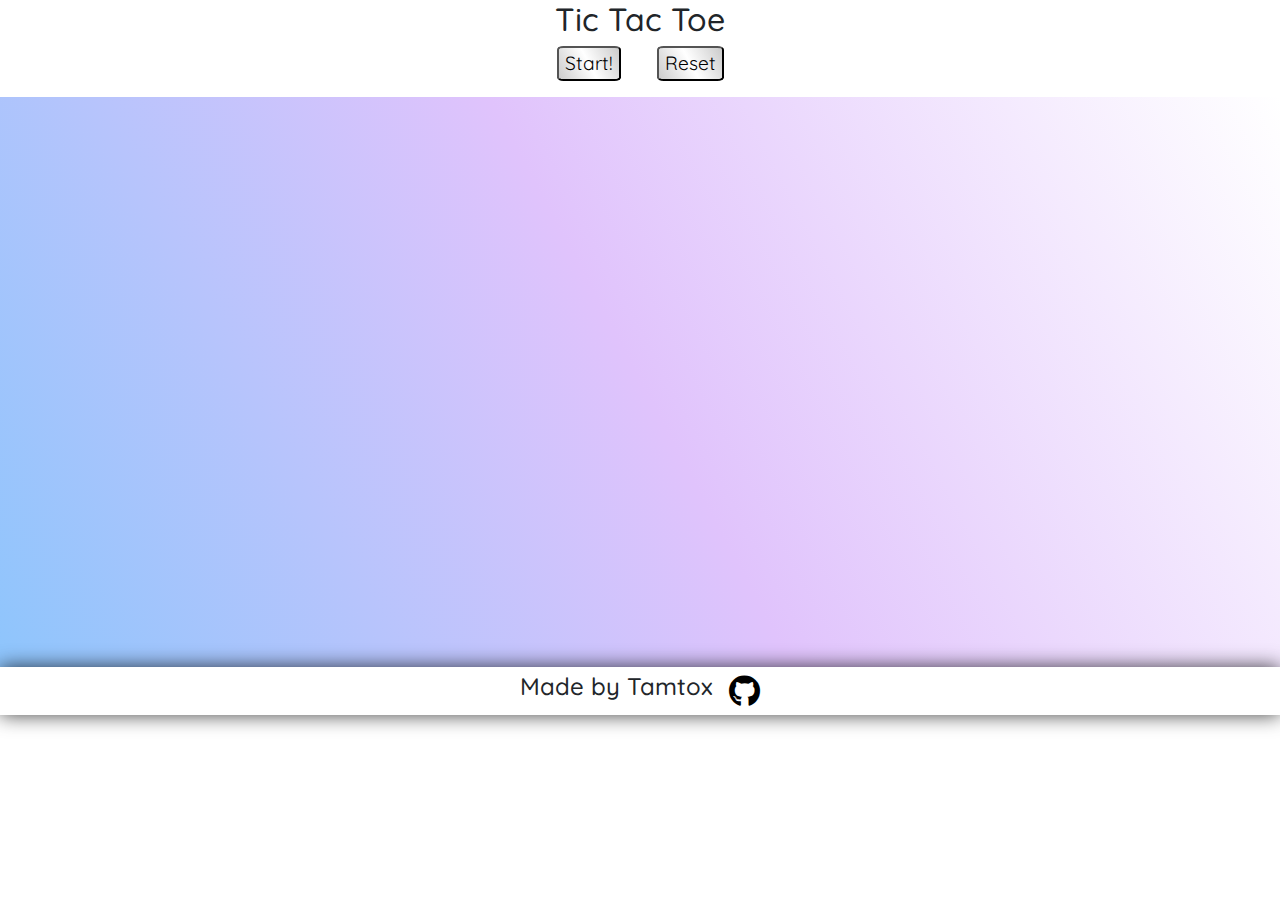
==== TTT.html @ a8f0cf1c "buttons" ====
<!DOCTYPE html>
<html lang="en">
<head>
<meta charset="UTF-8">
<meta name="viewport" content="width=device-width, initial-scale=1.0">
<meta http-equiv="X-UA-Compatible" content="ie=edge">
<meta name="Description" content="Enter your description here"/>
<link rel="stylesheet" href="https://cdnjs.cloudflare.com/ajax/libs/twitter-bootstrap/4.5.0/css/bootstrap.min.css">
<link rel="stylesheet" href="https://cdnjs.cloudflare.com/ajax/libs/font-awesome/5.14.0/css/all.min.css">
<link rel="stylesheet" href="assets/css/style.css">
<link rel="stylesheet" href="TTT.css">
<link href="https://fonts.googleapis.com/css2?family=Quicksand&display=swap" rel="stylesheet"> 
<title>Tic Tac Toe</title>
</head>
<body>
    <header>
        <h2 class="text-center">Tic Tac Toe</h1>
    </header>
    <div class="text-center">
        <button id="start" class="button">Start!</button>
        <button id="reset" class="button">Reset</button>
    </div>
    <main>
    </main>
    <footer>
        <h4>Made by Tamtox</h4>
        <a target="_blank" href="https://github.com/Tamtox" id="github-link"><i class="fab fa-github"></i></i></a>
    </footer>
<script src="https://cdnjs.cloudflare.com/ajax/libs/jquery/3.5.1/jquery.slim.min.js"></script>
<script src="https://cdnjs.cloudflare.com/ajax/libs/popper.js/1.16.1/umd/popper.min.js"></script>
<script src="https://cdnjs.cloudflare.com/ajax/libs/twitter-bootstrap/4.5.0/js/bootstrap.min.js"></script>
<script src="TTT.js"></script>
</body>
</html>
---- TTT.css ----
*{
    font-family: 'Quicksand', sans-serif;
}
header {
    display: grid;
    justify-content: center;
}
.button{
    font-size: 1.2rem;
    min-width: 3rem;
    background-image: linear-gradient(62deg, #00000025 0%, #ffffff 50%, #00000027 100%);
    border-radius: 10%;
    margin: 0rem 1rem 1rem 1rem;
}
main {
    display: flex;
    justify-content: space-around;
    align-items: center;
    background-color: #8EC5FC;
    background-image: linear-gradient(62deg, #8EC5FC 0%, #E0C3FC 50%, #ffffff 100%);
    height: 35.6rem;
}
#game {
    display: grid;
    width: 28rem;
    height: 28rem;
    grid-template-columns: repeat(3,33.3%);
    grid-template-rows:repeat(3,33.3%) ;
    align-items: center;
    box-sizing: border-box;
}
.cell {
    font-size: 3rem;
    min-width: 100%;
    min-height: 100%;
    display: flex;
    align-items: center ;
    justify-content: center;
}
.top-and-bottom {
    border-bottom: solid black 1px;
    border-top: solid black 1px;
}
.right-and-left {
    border-right: solid black 1px;
    border-left: solid black 1px;
}
footer {
    display: flex;
    justify-content: center;
    align-items: center;
    box-shadow: 0px 0px 20px 0px rgba(0,0,0,0.75);
}
#github-link{
    color: black;
    font-size: 2rem;
    margin-left: 1rem;
}
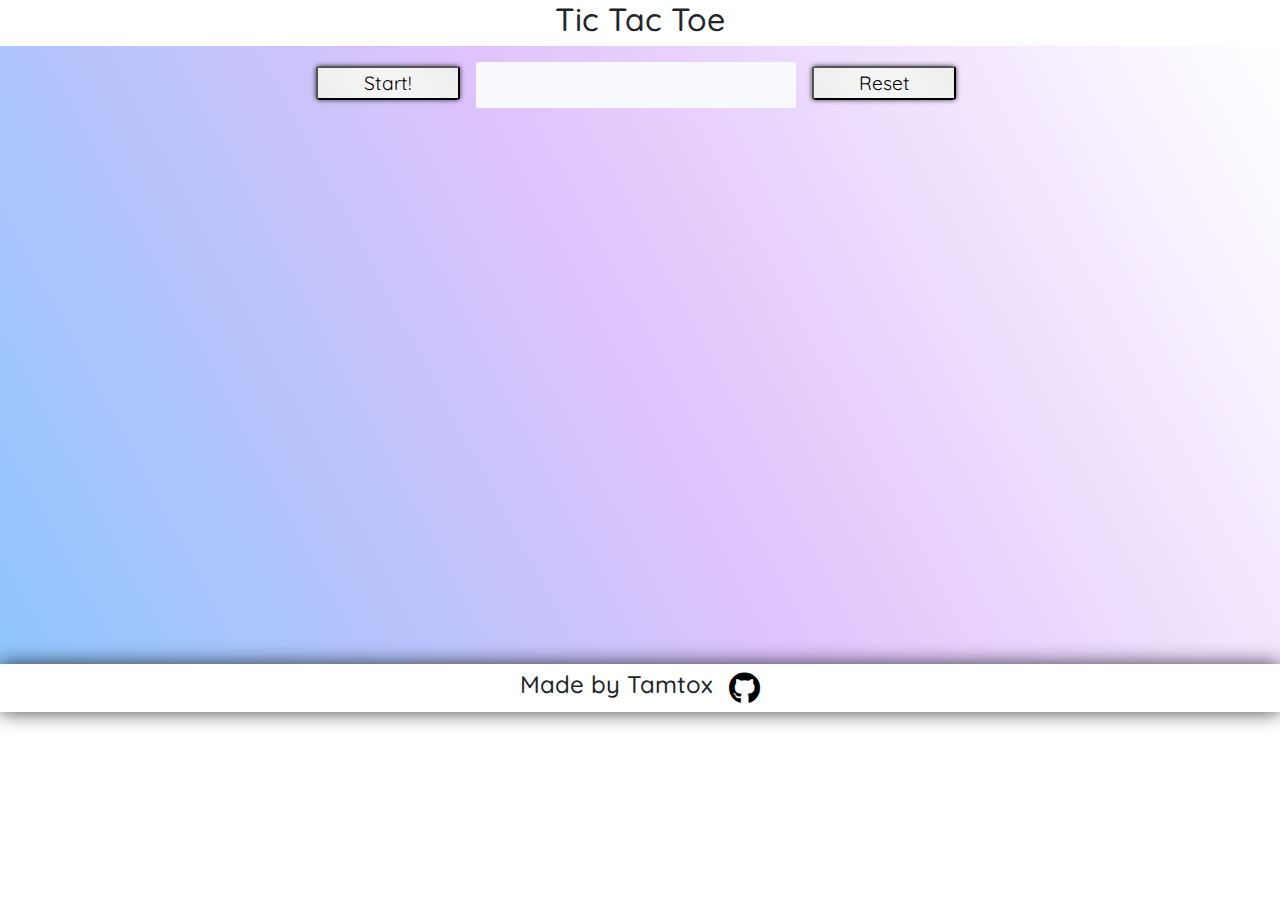
==== commit 50e34972: "Polished 2 Players" ====
--- a/TTT.html
+++ b/TTT.html
@@ -16,11 +16,13 @@
     <header>
         <h2 class="text-center">Tic Tac Toe</h1>
     </header>
-    <div class="text-center">
-        <button id="start" class="button">Start!</button>
-        <button id="reset" class="button">Reset</button>
-    </div>
     <main>
+        <div class="text-center" id="buttons">
+            <button id="start" class="button">Start!</button>
+            <h2 id="display" class="text-center"></h2>
+            <button id="reset" class="button">Reset</button>
+        </div>
+        <div id="main"></div>
     </main>
     <footer>
         <h4>Made by Tamtox</h4>
--- a/TTT.css
+++ b/TTT.css
@@ -1,24 +1,41 @@
 *{
     font-family: 'Quicksand', sans-serif;
 }
-header {
-    display: grid;
+#display{
+    background-color: ghostwhite;
+    min-width: 20rem;
+    border-radius: 2%;
+    box-shadow: 0px 0px 5px 0px rgba(0,0,0,0.75)1.5
+}
+#buttons{
+    display: flex;
     justify-content: center;
+    padding-right: 0.5rem;
 }
 .button{
     font-size: 1.2rem;
-    min-width: 3rem;
-    background-image: linear-gradient(62deg, #00000025 0%, #ffffff 50%, #00000027 100%);
-    border-radius: 10%;
+    min-width: 9rem; 
+    background-image: linear-gradient(62deg, #eeeeee 0%, #f5f5f5 50%, #eeeeee 100%);
+    box-shadow: 0px 0px 5px 0px rgba(0,0,0,0.75);
+    border-radius: 5%;
     margin: 0rem 1rem 1rem 1rem;
+    margin-top: 0.2rem;
+    transition: all .2s ease-in-out;
+}
+.button:hover {
+    box-shadow: 0px 0px 10px 0px rgb(0, 0, 0);
 }
 main {
+    background-color: #8EC5FC;
+    background-image: linear-gradient(62deg, #8EC5FC 0%, #E0C3FC 50%, #ffffff 100%);
+    height: 38.6rem;
+    padding-top: 1rem;
+}
+#main {
+    margin-top: 2rem;
     display: flex;
     justify-content: space-around;
     align-items: center;
-    background-color: #8EC5FC;
-    background-image: linear-gradient(62deg, #8EC5FC 0%, #E0C3FC 50%, #ffffff 100%);
-    height: 35.6rem;
 }
 #game {
     display: grid;
@@ -36,14 +53,18 @@
     display: flex;
     align-items: center ;
     justify-content: center;
+    transition: all .2s ease-in-out;
+}
+.cell:hover {
+    box-shadow: -3px 3px 30px -10px rgb(126, 126, 126);
 }
 .top-and-bottom {
-    border-bottom: solid black 1px;
-    border-top: solid black 1px;
+    border-bottom: solid black 1.5px;
+    border-top: solid black 1.5px;
 }
 .right-and-left {
-    border-right: solid black 1px;
-    border-left: solid black 1px;
+    border-right: solid black 1.5px;
+    border-left: solid black 1.5px;
 }
 footer {
     display: flex;
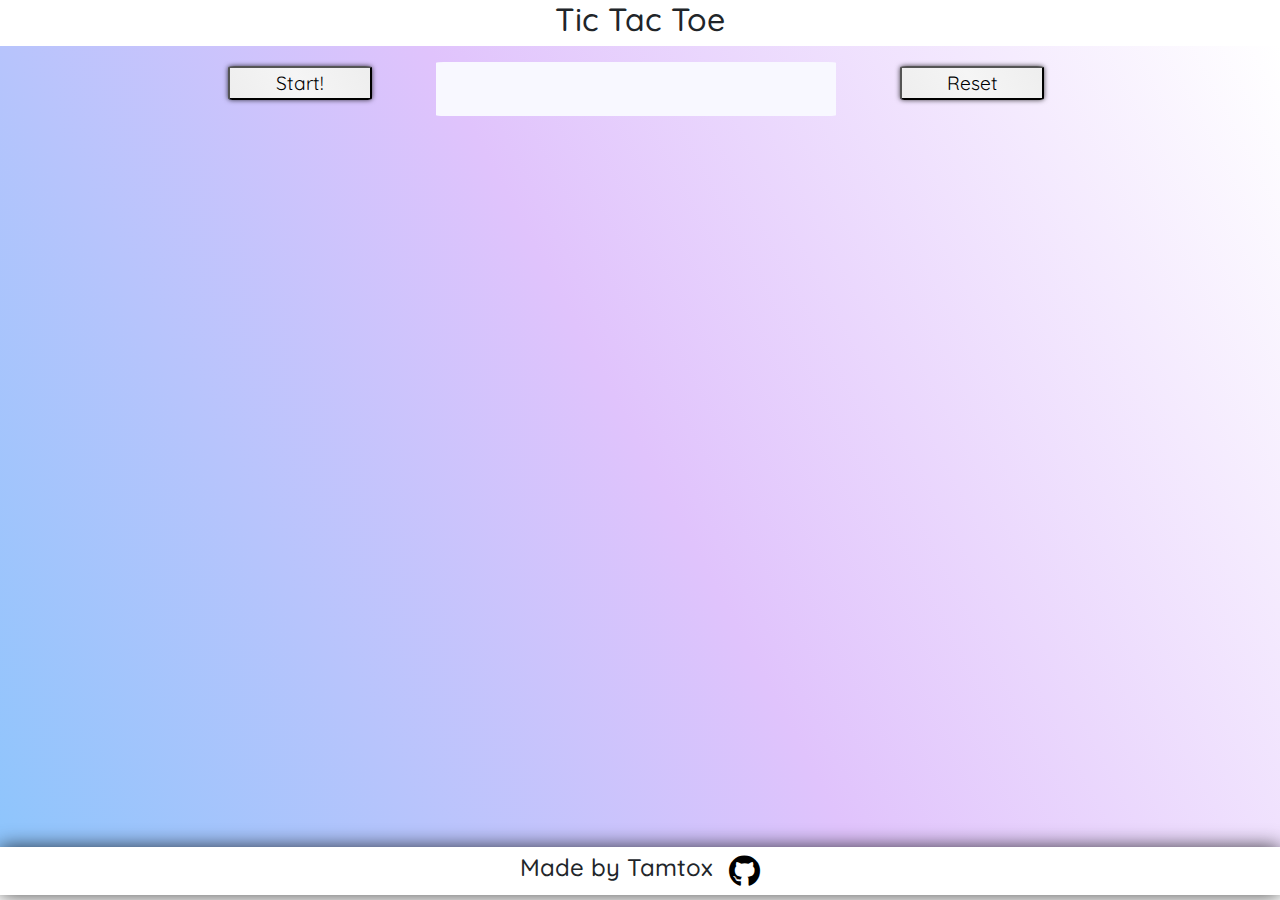
==== commit 2261841b: "asd" ====
--- a/TTT.html
+++ b/TTT.html
@@ -13,21 +13,23 @@
 <title>Tic Tac Toe</title>
 </head>
 <body>
-    <header>
-        <h2 class="text-center">Tic Tac Toe</h1>
-    </header>
-    <main>
-        <div class="text-center" id="buttons">
-            <button id="start" class="button">Start!</button>
-            <h2 id="display" class="text-center"></h2>
-            <button id="reset" class="button">Reset</button>
-        </div>
-        <div id="main"></div>
-    </main>
-    <footer>
-        <h4>Made by Tamtox</h4>
-        <a target="_blank" href="https://github.com/Tamtox" id="github-link"><i class="fab fa-github"></i></i></a>
-    </footer>
+    <div id="body">
+        <header>
+            <h2 class="text-center">Tic Tac Toe</h1>
+        </header>
+        <main>
+            <div class="text-center" id="buttons">
+                <button id="start" class="button">Start!</button>
+                <h2 id="display" class="text-center"></h2>
+                <button id="reset" class="button">Reset</button>
+            </div>
+            <div id="main"></div>
+        </main>
+        <footer>
+            <h4>Made by Tamtox</h4>
+            <a target="_blank" href="https://github.com/Tamtox" id="github-link"><i class="fab fa-github"></i></i></a>
+        </footer>
+    </div>
 <script src="https://cdnjs.cloudflare.com/ajax/libs/jquery/3.5.1/jquery.slim.min.js"></script>
 <script src="https://cdnjs.cloudflare.com/ajax/libs/popper.js/1.16.1/umd/popper.min.js"></script>
 <script src="https://cdnjs.cloudflare.com/ajax/libs/twitter-bootstrap/4.5.0/js/bootstrap.min.js"></script>
--- a/TTT.css
+++ b/TTT.css
@@ -1,9 +1,13 @@
 *{
     font-family: 'Quicksand', sans-serif;
 }
+#body{
+    height: 89vh;
+}
 #display{
     background-color: ghostwhite;
-    min-width: 20rem;
+    min-width: 25rem;
+    margin: 0% 3rem 0% 3rem;
     border-radius: 2%;
     box-shadow: 0px 0px 5px 0px rgba(0,0,0,0.75)1.5
 }
@@ -28,7 +32,7 @@
 main {
     background-color: #8EC5FC;
     background-image: linear-gradient(62deg, #8EC5FC 0%, #E0C3FC 50%, #ffffff 100%);
-    height: 38.6rem;
+    height: 100%;
     padding-top: 1rem;
 }
 #main {
@@ -39,15 +43,15 @@
 }
 #game {
     display: grid;
-    width: 28rem;
-    height: 28rem;
+    width: 40rem;
+    height: 40rem;
     grid-template-columns: repeat(3,33.3%);
     grid-template-rows:repeat(3,33.3%) ;
     align-items: center;
     box-sizing: border-box;
 }
 .cell {
-    font-size: 3rem;
+    font-size: 5rem;
     min-width: 100%;
     min-height: 100%;
     display: flex;
@@ -66,6 +70,9 @@
     border-right: solid black 1.5px;
     border-left: solid black 1.5px;
 }
+#player1, #player2{
+    min-width: 25%;
+}
 footer {
     display: flex;
     justify-content: center;
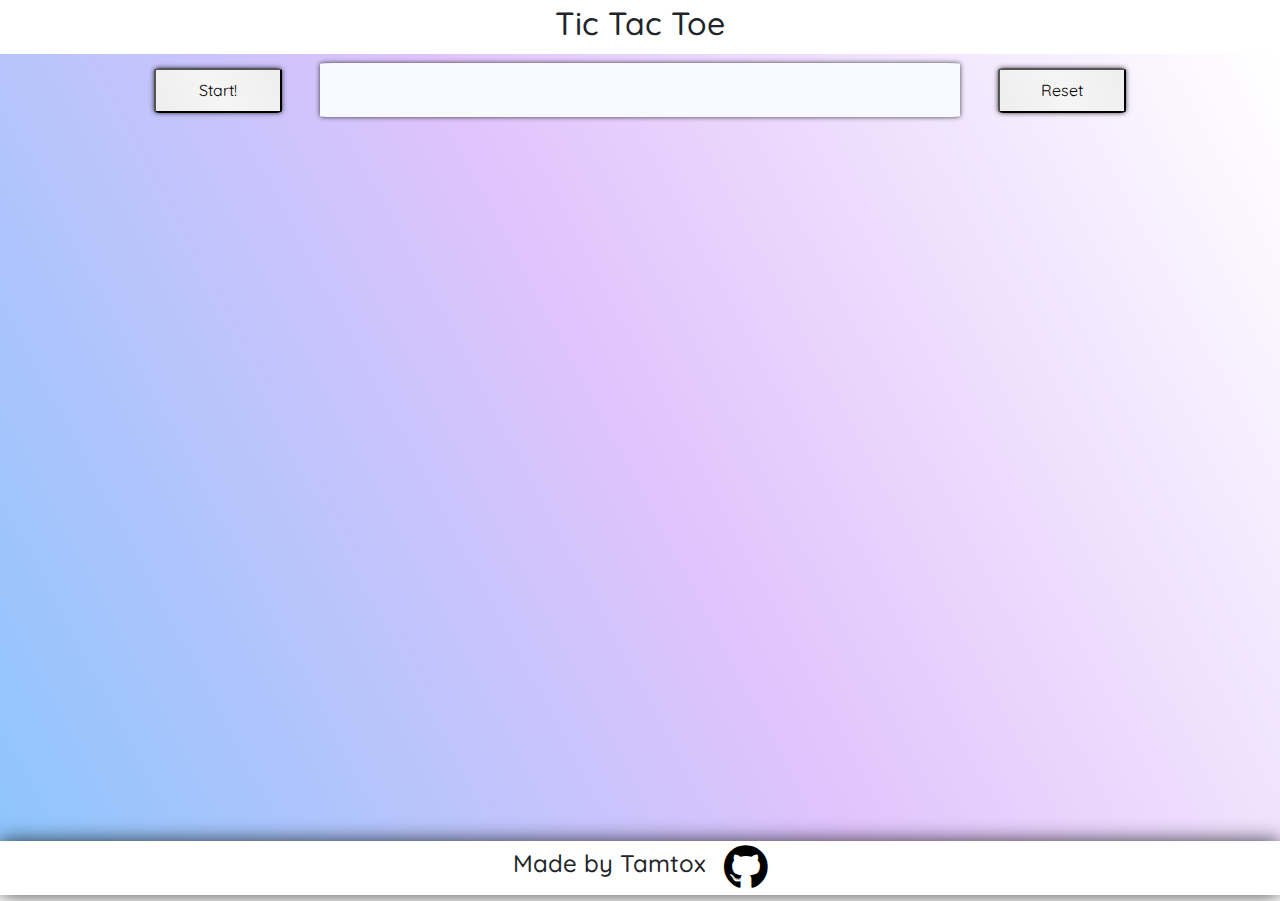
==== commit 52e52d9b: "Ai left" ====
--- a/TTT.html
+++ b/TTT.html
@@ -20,7 +20,7 @@
         <main>
             <div class="text-center" id="buttons">
                 <button id="start" class="button">Start!</button>
-                <h2 id="display" class="text-center"></h2>
+                <div id="display" class="text-center"></div>
                 <button id="reset" class="button">Reset</button>
             </div>
             <div id="main"></div>
--- a/TTT.css
+++ b/TTT.css
@@ -2,28 +2,42 @@
     font-family: 'Quicksand', sans-serif;
 }
 #body{
-    height: 89vh;
+    height: 100vh;
+}
+header {
+    height: 6vh;
+    display: flex;
+    justify-content: center;
+    align-items: center;
 }
 #display{
+    display: flex;
+    align-items: center;
+    justify-content: center;
     background-color: ghostwhite;
-    min-width: 25rem;
-    margin: 0% 3rem 0% 3rem;
+    font-size: 2.3vw;
+    height: 6vh;
+    width:50vw;
+    margin: 0% 2vw 0% 2vw;
     border-radius: 2%;
-    box-shadow: 0px 0px 5px 0px rgba(0,0,0,0.75)1.5
+    box-shadow: 0px 0px 5px 0px rgba(0,0,0,0.75);
 }
 #buttons{
     display: flex;
     justify-content: center;
-    padding-right: 0.5rem;
 }
 .button{
-    font-size: 1.2rem;
-    min-width: 9rem; 
+    display: flex;
+    align-items: center;
+    justify-content: center;
+    font-size: 100%;
+    width: 10vw;
+    height: 5vh;
     background-image: linear-gradient(62deg, #eeeeee 0%, #f5f5f5 50%, #eeeeee 100%);
     box-shadow: 0px 0px 5px 0px rgba(0,0,0,0.75);
     border-radius: 5%;
-    margin: 0rem 1rem 1rem 1rem;
-    margin-top: 0.2rem;
+    margin: 0rem 1vw 2vh 1vw;
+    margin-top: 0.5vh;
     transition: all .2s ease-in-out;
 }
 .button:hover {
@@ -32,26 +46,26 @@
 main {
     background-color: #8EC5FC;
     background-image: linear-gradient(62deg, #8EC5FC 0%, #E0C3FC 50%, #ffffff 100%);
-    height: 100%;
-    padding-top: 1rem;
+    height: 87.4vh;
+    padding-top: 1vh;
 }
 #main {
-    margin-top: 2rem;
     display: flex;
     justify-content: space-around;
     align-items: center;
 }
 #game {
     display: grid;
-    width: 40rem;
-    height: 40rem;
+    width: 35vw;
+    height: 65vh;
     grid-template-columns: repeat(3,33.3%);
     grid-template-rows:repeat(3,33.3%) ;
+    margin-top: 5vh;
     align-items: center;
     box-sizing: border-box;
 }
 .cell {
-    font-size: 5rem;
+    font-size: 10vh;
     min-width: 100%;
     min-height: 100%;
     display: flex;
@@ -70,17 +84,24 @@
     border-right: solid black 1.5px;
     border-left: solid black 1.5px;
 }
-#player1, #player2{
-    min-width: 25%;
+.player{
+    text-align: center;
+    width: 15vw;
+    height: 20vh;
+    font-size: 2.4vh;
 }
-footer {
+.score,.header{
+    font-size: 5vh;
+}
+footer{
     display: flex;
+    height:6vh;
     justify-content: center;
     align-items: center;
     box-shadow: 0px 0px 20px 0px rgba(0,0,0,0.75);
 }
 #github-link{
     color: black;
-    font-size: 2rem;
-    margin-left: 1rem;
+    font-size: 5vh;
+    margin-left: 2vh;
 }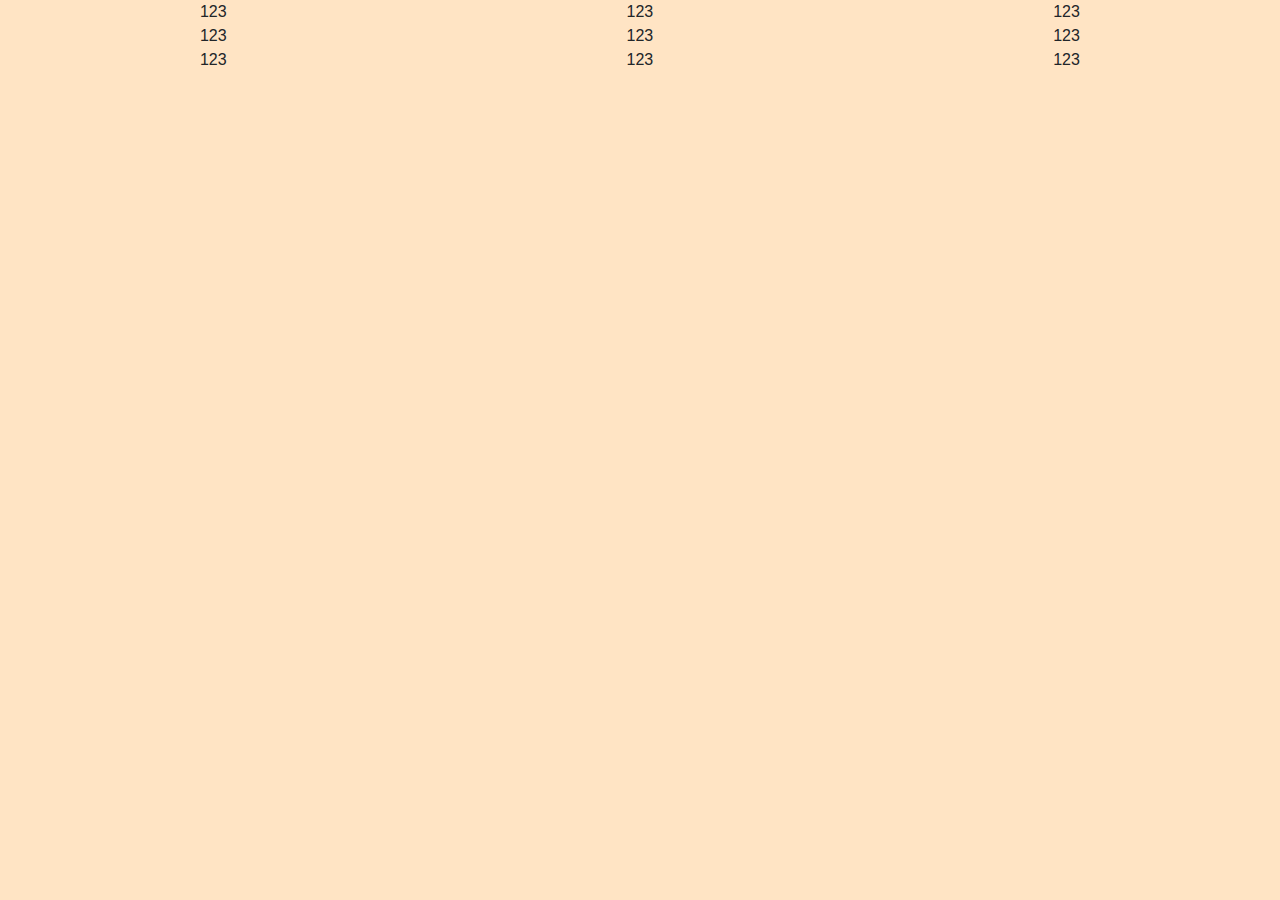
==== commit 7b43353a: "Complete Redo'" ====
--- a/TTT.html
+++ b/TTT.html
@@ -8,27 +8,23 @@
 <link rel="stylesheet" href="https://cdnjs.cloudflare.com/ajax/libs/twitter-bootstrap/4.5.0/css/bootstrap.min.css">
 <link rel="stylesheet" href="https://cdnjs.cloudflare.com/ajax/libs/font-awesome/5.14.0/css/all.min.css">
 <link rel="stylesheet" href="assets/css/style.css">
-<link rel="stylesheet" href="TTT.css">
+<link rel="stylesheet" href="./Styles/TTT.css">
 <link href="https://fonts.googleapis.com/css2?family=Quicksand&display=swap" rel="stylesheet"> 
 <title>Tic Tac Toe</title>
 </head>
 <body>
-    <div id="body">
-        <header>
-            <h2 class="text-center">Tic Tac Toe</h1>
-        </header>
-        <main>
-            <div class="text-center" id="buttons">
-                <button id="start" class="button">Start!</button>
-                <div id="display" class="text-center"></div>
-                <button id="reset" class="button">Reset</button>
-            </div>
-            <div id="main"></div>
-        </main>
-        <footer>
-            <h4>Made by Tamtox</h4>
-            <a target="_blank" href="https://github.com/Tamtox" id="github-link"><i class="fab fa-github"></i></i></a>
-        </footer>
+    <div id="wrapper">
+        <div id="game">
+            <div class="cell">123</div>
+            <div class="cell">123</div>
+            <div class="cell">123</div>
+            <div class="cell">123</div>
+            <div class="cell">123</div>
+            <div class="cell">123</div>
+            <div class="cell">123</div>
+            <div class="cell">123</div>
+            <div class="cell">123</div>
+        </div>
     </div>
 <script src="https://cdnjs.cloudflare.com/ajax/libs/jquery/3.5.1/jquery.slim.min.js"></script>
 <script src="https://cdnjs.cloudflare.com/ajax/libs/popper.js/1.16.1/umd/popper.min.js"></script>
--- a/Styles/TTT.css
+++ b/Styles/TTT.css
@@ -0,0 +1,60 @@
+html {
+  font-size: 100%;
+}
+
+#wrapper {
+  width: 100vw;
+  height: 100vh;
+  background-color: bisque;
+}
+
+#wrapper #game {
+  display: -ms-grid;
+  display: grid;
+  -ms-grid-rows: (33.33%)[3];
+  -ms-grid-columns: (33.33%)[3];
+      grid-template: repeat(3, 33.33%)/repeat(3, 33.33%);
+}
+
+#wrapper #game .cell {
+  display: -webkit-box;
+  display: -ms-flexbox;
+  display: flex;
+  -webkit-box-pack: center;
+      -ms-flex-pack: center;
+          justify-content: center;
+  -webkit-box-align: center;
+      -ms-flex-align: center;
+          align-items: center;
+}
+
+@media only screen and (min-width: 320px) and (max-width: 600px) {
+  html {
+    font-size: 80%;
+  }
+}
+
+@media only screen and (min-width: 600px) and (max-width: 768px) {
+  html {
+    font-size: 80%;
+  }
+}
+
+@media only screen and (min-width: 768px) and (max-width: 992px) {
+  html {
+    font-size: 85%;
+  }
+}
+
+@media only screen and (min-width: 992px) and (max-width: 1200px) {
+  html {
+    font-size: 90%;
+  }
+}
+
+@media only screen and (min-width: 1200px) and (max-width: 1600px) {
+  html {
+    font-size: 100%;
+  }
+}
+/*# sourceMappingURL=TTT.css.map */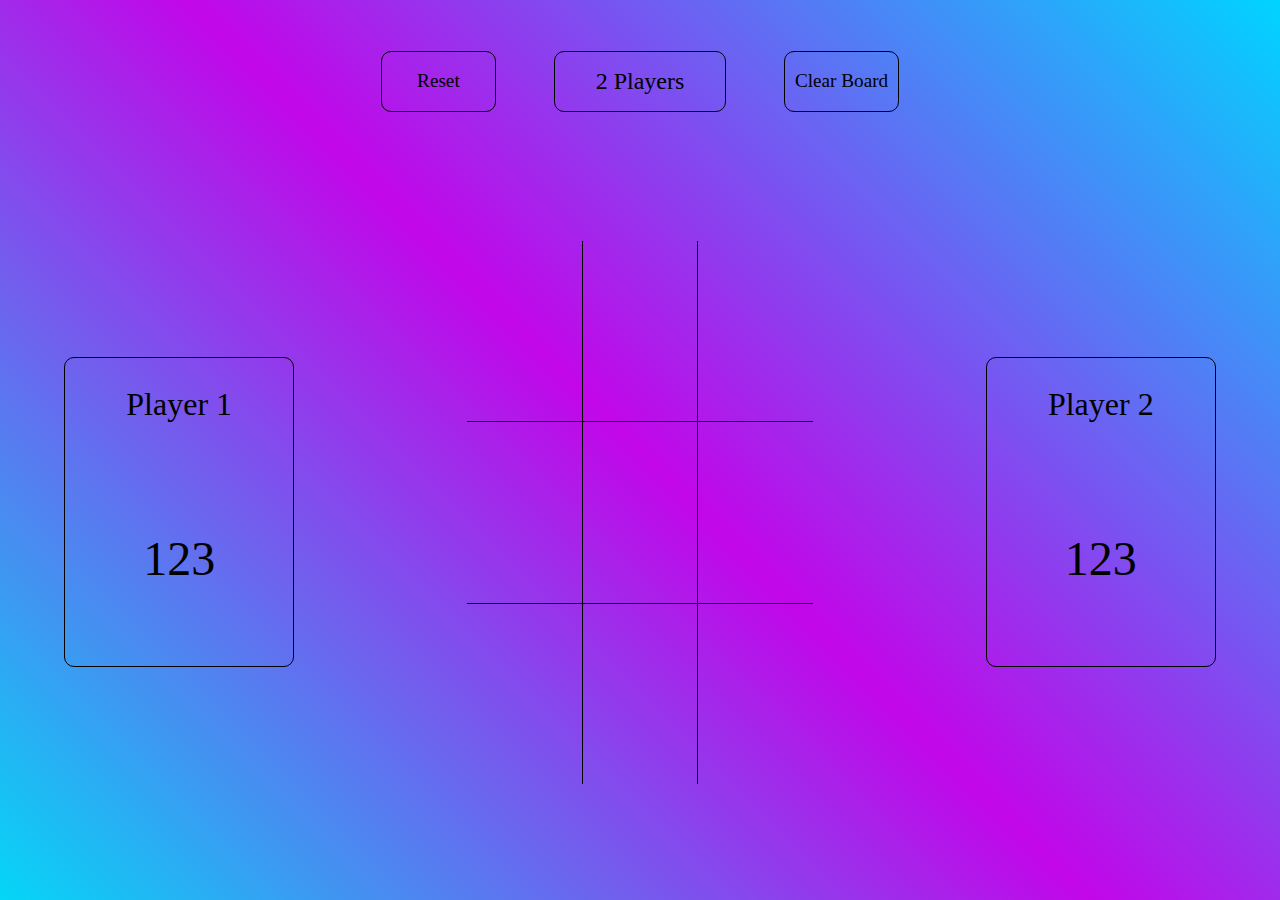
==== commit d469f6db: "Some functions" ====
--- a/TTT.html
+++ b/TTT.html
@@ -4,8 +4,6 @@
 <meta charset="UTF-8">
 <meta name="viewport" content="width=device-width, initial-scale=1.0">
 <meta http-equiv="X-UA-Compatible" content="ie=edge">
-<meta name="Description" content="Enter your description here"/>
-<link rel="stylesheet" href="https://cdnjs.cloudflare.com/ajax/libs/twitter-bootstrap/4.5.0/css/bootstrap.min.css">
 <link rel="stylesheet" href="https://cdnjs.cloudflare.com/ajax/libs/font-awesome/5.14.0/css/all.min.css">
 <link rel="stylesheet" href="assets/css/style.css">
 <link rel="stylesheet" href="./Styles/TTT.css">
@@ -14,16 +12,22 @@
 </head>
 <body>
     <div id="wrapper">
+        <div id="controls">
+            <div class="button" id="reset">Reset</div>
+            <div class="button" id="mode">2 Players</div>
+            <div class="button" id="clear">Clear Board</div>
+        </div>
         <div id="game">
-            <div class="cell">123</div>
-            <div class="cell">123</div>
-            <div class="cell">123</div>
-            <div class="cell">123</div>
-            <div class="cell">123</div>
-            <div class="cell">123</div>
-            <div class="cell">123</div>
-            <div class="cell">123</div>
-            <div class="cell">123</div>
+            <div id="player-1">
+                <div class="playerName">Player 1</div>
+                <div class="playerScore">123</div>
+            </div>
+            <div id="board">
+            </div>
+            <div id="player-2">
+                <div class="playerName">Player 2</div>
+                <div class="playerScore">123</div>
+            </div>
         </div>
     </div>
 <script src="https://cdnjs.cloudflare.com/ajax/libs/jquery/3.5.1/jquery.slim.min.js"></script>
--- a/Styles/TTT.css
+++ b/Styles/TTT.css
@@ -1,14 +1,88 @@
+* {
+  -webkit-box-sizing: border-box;
+          box-sizing: border-box;
+  margin: 0;
+  padding: 0;
+}
+
 html {
   font-size: 100%;
 }
 
 #wrapper {
-  width: 100vw;
+  width: 100%;
   height: 100vh;
-  background-color: bisque;
-}
-
-#wrapper #game {
+  background: #05d6f6;
+  background: linear-gradient(45deg, #05d6f6 0%, #c206e8 50%, #00d4ff 100%);
+  padding-top: 3%;
+}
+
+#controls {
+  width: 90%;
+  height: 10%;
+  display: -webkit-box;
+  display: -ms-flexbox;
+  display: flex;
+  -webkit-box-pack: center;
+      -ms-flex-pack: center;
+          justify-content: center;
+  -webkit-box-align: center;
+      -ms-flex-align: center;
+          align-items: center;
+  margin: auto;
+}
+
+#mode {
+  font-size: 1.5rem;
+  margin: auto 5% auto 5%;
+  width: 15%;
+  height: 70%;
+}
+
+.button {
+  -webkit-transition: -webkit-box-shadow 0.5s;
+  transition: -webkit-box-shadow 0.5s;
+  transition: box-shadow 0.5s;
+  transition: box-shadow 0.5s, -webkit-box-shadow 0.5s;
+  display: -webkit-box;
+  display: -ms-flexbox;
+  display: flex;
+  -webkit-box-pack: center;
+      -ms-flex-pack: center;
+          justify-content: center;
+  -webkit-box-align: center;
+      -ms-flex-align: center;
+          align-items: center;
+  width: 10%;
+  height: 70%;
+  font-size: 1.2rem;
+  border: solid 1px black;
+  border-radius: 10px;
+}
+
+.button:hover {
+  -webkit-box-shadow: 0px 0px 10px black;
+          box-shadow: 0px 0px 10px black;
+}
+
+#game {
+  width: 90%;
+  height: 90%;
+  display: -webkit-box;
+  display: -ms-flexbox;
+  display: flex;
+  -webkit-box-pack: justify;
+      -ms-flex-pack: justify;
+          justify-content: space-between;
+  -webkit-box-align: center;
+      -ms-flex-align: center;
+          align-items: center;
+  margin: auto;
+}
+
+#board {
+  width: 30%;
+  height: 70%;
   display: -ms-grid;
   display: grid;
   -ms-grid-rows: (33.33%)[3];
@@ -16,16 +90,89 @@
       grid-template: repeat(3, 33.33%)/repeat(3, 33.33%);
 }
 
-#wrapper #game .cell {
-  display: -webkit-box;
-  display: -ms-flexbox;
-  display: flex;
-  -webkit-box-pack: center;
-      -ms-flex-pack: center;
-          justify-content: center;
-  -webkit-box-align: center;
-      -ms-flex-align: center;
-          align-items: center;
+.cell {
+  display: -webkit-box;
+  display: -ms-flexbox;
+  display: flex;
+  -webkit-box-pack: center;
+      -ms-flex-pack: center;
+          justify-content: center;
+  -webkit-box-align: center;
+      -ms-flex-align: center;
+          align-items: center;
+  font-size: 3em;
+  -webkit-transition: -webkit-box-shadow 0.5s;
+  transition: -webkit-box-shadow 0.5s;
+  transition: box-shadow 0.5s;
+  transition: box-shadow 0.5s, -webkit-box-shadow 0.5s;
+}
+
+.cell:hover {
+  -webkit-box-shadow: 0px 0px 10px black;
+          box-shadow: 0px 0px 10px black;
+}
+
+.borderB {
+  border-bottom: solid 1px black;
+}
+
+.borderLR {
+  border-left: solid 1px black;
+  border-right: solid 1px black;
+}
+
+.borderT {
+  border-top: solid 1px black;
+}
+
+#player-1 {
+  width: 20%;
+  height: 40%;
+  display: -ms-grid;
+  display: grid;
+  -ms-grid-rows: 30% 70%;
+  -ms-grid-columns: 100%;
+      grid-template: 30% 70%/100%;
+  border: solid 1px black;
+  border-radius: 10px;
+}
+
+.playerName {
+  display: -webkit-box;
+  display: -ms-flexbox;
+  display: flex;
+  -webkit-box-pack: center;
+      -ms-flex-pack: center;
+          justify-content: center;
+  -webkit-box-align: center;
+      -ms-flex-align: center;
+          align-items: center;
+  font-size: 2rem;
+}
+
+.playerScore {
+  display: -webkit-box;
+  display: -ms-flexbox;
+  display: flex;
+  -webkit-box-pack: center;
+      -ms-flex-pack: center;
+          justify-content: center;
+  -webkit-box-align: center;
+      -ms-flex-align: center;
+          align-items: center;
+  font-size: 3rem;
+}
+
+#player-2 {
+  width: 20%;
+  height: 40%;
+  display: -ms-grid;
+  display: grid;
+  -ms-grid-rows: 30% 70%;
+  -ms-grid-columns: 100%;
+      grid-template: 30% 70%/100%;
+  border: solid 1px black;
+  border-radius: 10px;
 }
 
 @media only screen and (min-width: 320px) and (max-width: 600px) {
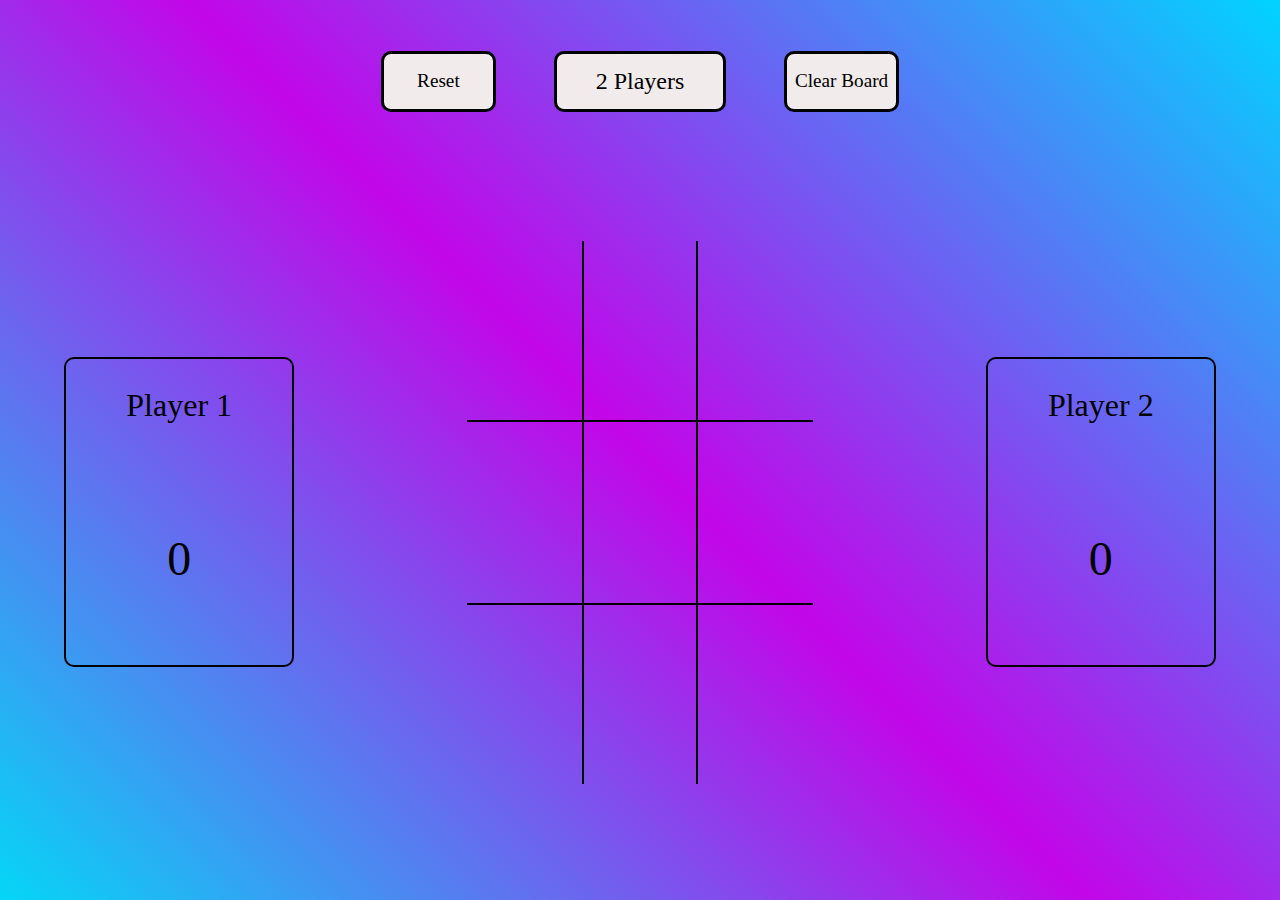
==== commit 0f91bb69: "2 players mode done" ====
--- a/TTT.html
+++ b/TTT.html
@@ -20,13 +20,13 @@
         <div id="game">
             <div id="player-1">
                 <div class="playerName">Player 1</div>
-                <div class="playerScore">123</div>
+                <div class="playerScore">0</div>
             </div>
             <div id="board">
             </div>
             <div id="player-2">
                 <div class="playerName">Player 2</div>
-                <div class="playerScore">123</div>
+                <div class="playerScore">0</div>    
             </div>
         </div>
     </div>
--- a/Styles/TTT.css
+++ b/Styles/TTT.css
@@ -40,10 +40,8 @@
 }
 
 .button {
-  -webkit-transition: -webkit-box-shadow 0.5s;
-  transition: -webkit-box-shadow 0.5s;
-  transition: box-shadow 0.5s;
-  transition: box-shadow 0.5s, -webkit-box-shadow 0.5s;
+  -webkit-transition: 0.5s;
+  transition: 0.5s;
   display: -webkit-box;
   display: -ms-flexbox;
   display: flex;
@@ -56,13 +54,16 @@
   width: 10%;
   height: 70%;
   font-size: 1.2rem;
-  border: solid 1px black;
+  border: solid 3px black;
   border-radius: 10px;
+  background-color: #f1ebeb;
 }
 
 .button:hover {
   -webkit-box-shadow: 0px 0px 10px black;
           box-shadow: 0px 0px 10px black;
+  -webkit-transform: scale(1.05);
+          transform: scale(1.05);
 }
 
 #game {
@@ -113,16 +114,16 @@
 }
 
 .borderB {
-  border-bottom: solid 1px black;
+  border-bottom: solid 2px black;
 }
 
 .borderLR {
-  border-left: solid 1px black;
-  border-right: solid 1px black;
+  border-left: solid 2px black;
+  border-right: solid 2px black;
 }
 
 .borderT {
-  border-top: solid 1px black;
+  border-top: solid 2px black;
 }
 
 #player-1 {
@@ -133,7 +134,7 @@
   -ms-grid-rows: 30% 70%;
   -ms-grid-columns: 100%;
       grid-template: 30% 70%/100%;
-  border: solid 1px black;
+  border: solid 2px black;
   border-radius: 10px;
 }
 
@@ -171,7 +172,7 @@
   -ms-grid-rows: 30% 70%;
   -ms-grid-columns: 100%;
       grid-template: 30% 70%/100%;
-  border: solid 1px black;
+  border: solid 2px black;
   border-radius: 10px;
 }
 
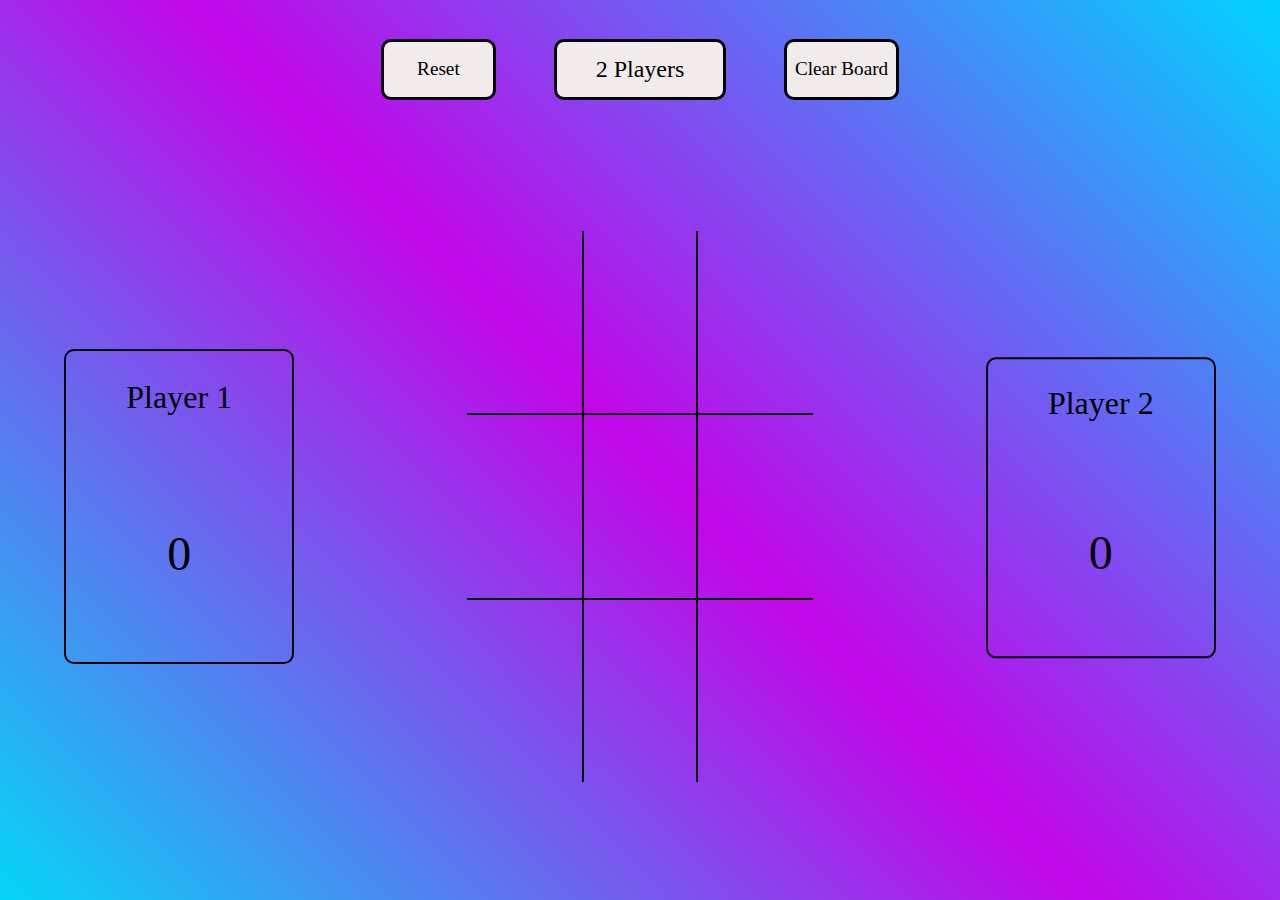
==== commit acb4ece9: "Difficulty selection and toggle" ====
--- a/TTT.html
+++ b/TTT.html
@@ -24,9 +24,16 @@
             </div>
             <div id="board">
             </div>
-            <div id="player-2">
-                <div class="playerName">Player 2</div>
-                <div class="playerScore">0</div>    
+            <div id="player-2-difficulty">
+                <div id="player-2">
+                    <div class="playerName">Player 2</div>
+                    <div class="playerScore">0</div> 
+                </div>
+                <div id="difficulty">
+                    <div class="button-small">Easy</div>
+                    <div class="button-small">Normal</div>
+                    <div class="button-small">Hard</div>
+                </div>   
             </div>
         </div>
     </div>
--- a/Styles/TTT.css
+++ b/Styles/TTT.css
@@ -14,7 +14,7 @@
   height: 100vh;
   background: #05d6f6;
   background: linear-gradient(45deg, #05d6f6 0%, #c206e8 50%, #00d4ff 100%);
-  padding-top: 3%;
+  padding-top: 2%;
 }
 
 #controls {
@@ -59,7 +59,26 @@
   background-color: #f1ebeb;
 }
 
-.button:hover {
+.button-small {
+  width: 33%;
+  height: 90%;
+  display: -webkit-box;
+  display: -ms-flexbox;
+  display: flex;
+  -ms-flex-pack: distribute;
+      justify-content: space-around;
+  -webkit-box-align: center;
+      -ms-flex-align: center;
+          align-items: center;
+  font-size: 1.3rem;
+  -webkit-transition: 0.5s;
+  transition: 0.5s;
+  border: solid 3px black;
+  border-radius: 10px;
+  background-color: #f1ebeb;
+}
+
+.button:hover, .button-small:hover {
   -webkit-box-shadow: 0px 0px 10px black;
           box-shadow: 0px 0px 10px black;
   -webkit-transform: scale(1.05);
@@ -164,9 +183,19 @@
   font-size: 3rem;
 }
 
+#player-2-difficulty {
+  width: 20%;
+  height: 45%;
+  display: -ms-grid;
+  display: grid;
+  -ms-grid-rows: 85% 15%;
+  -ms-grid-columns: 100%;
+      grid-template: 85% 15%/100%;
+  -webkit-transform: translateY(8%);
+          transform: translateY(8%);
+}
+
 #player-2 {
-  width: 20%;
-  height: 40%;
   display: -ms-grid;
   display: grid;
   -ms-grid-rows: 30% 70%;
@@ -176,6 +205,15 @@
   border-radius: 10px;
 }
 
+#difficulty {
+  display: none;
+  -ms-flex-pack: distribute;
+      justify-content: space-around;
+  -webkit-box-align: center;
+      -ms-flex-align: center;
+          align-items: center;
+}
+
 @media only screen and (min-width: 320px) and (max-width: 600px) {
   html {
     font-size: 80%;
